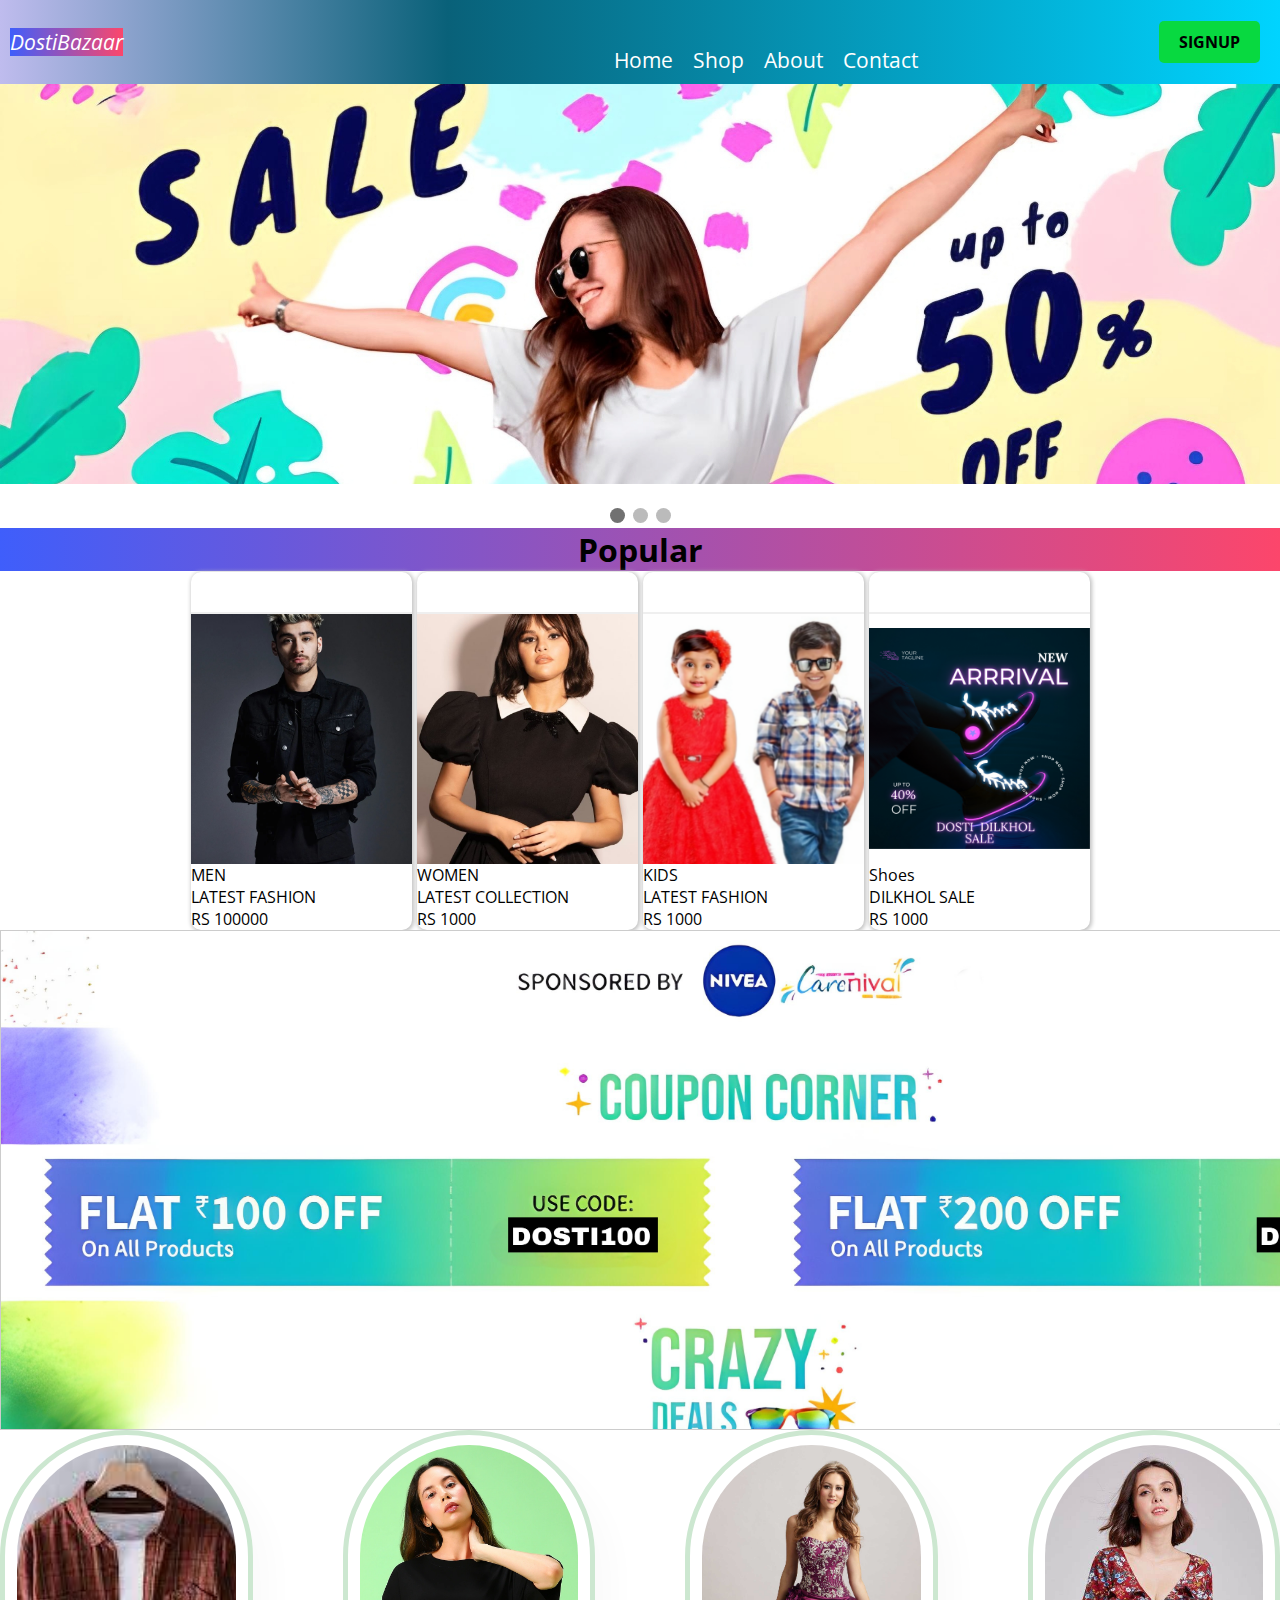
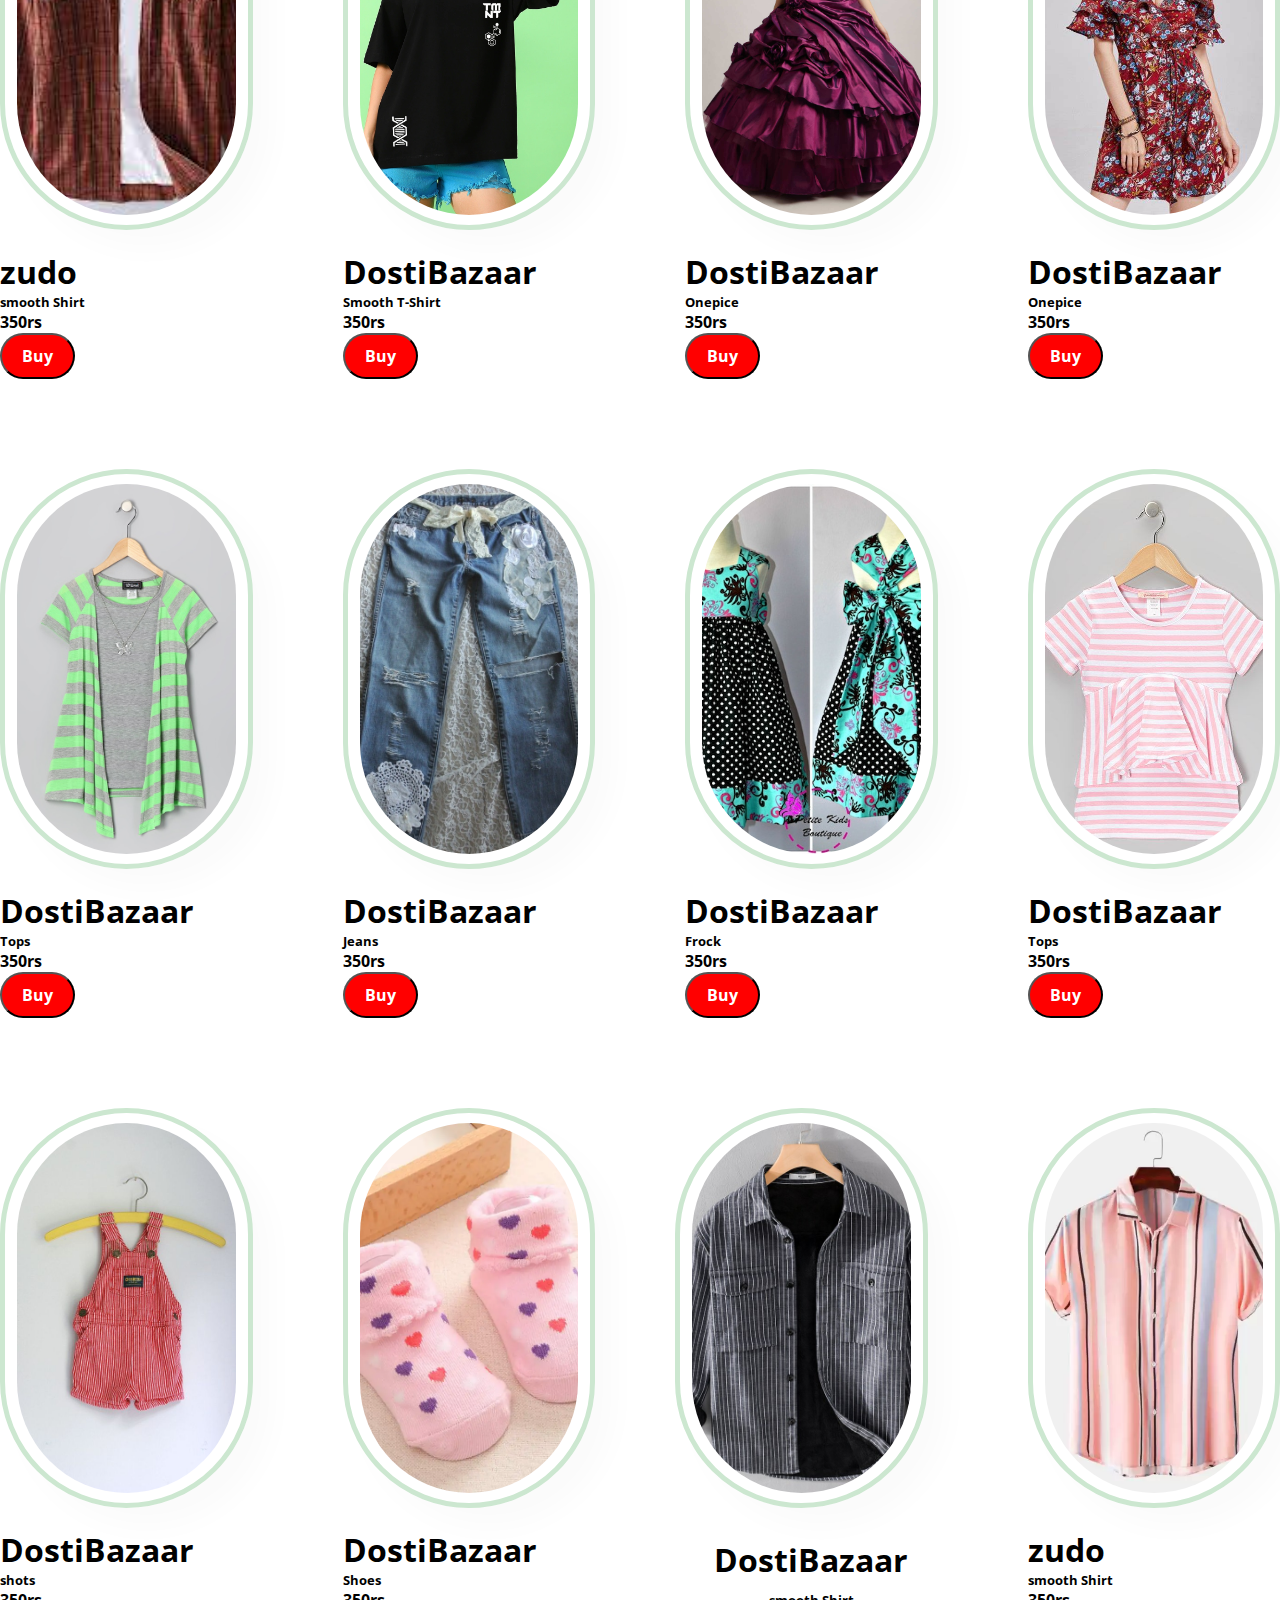
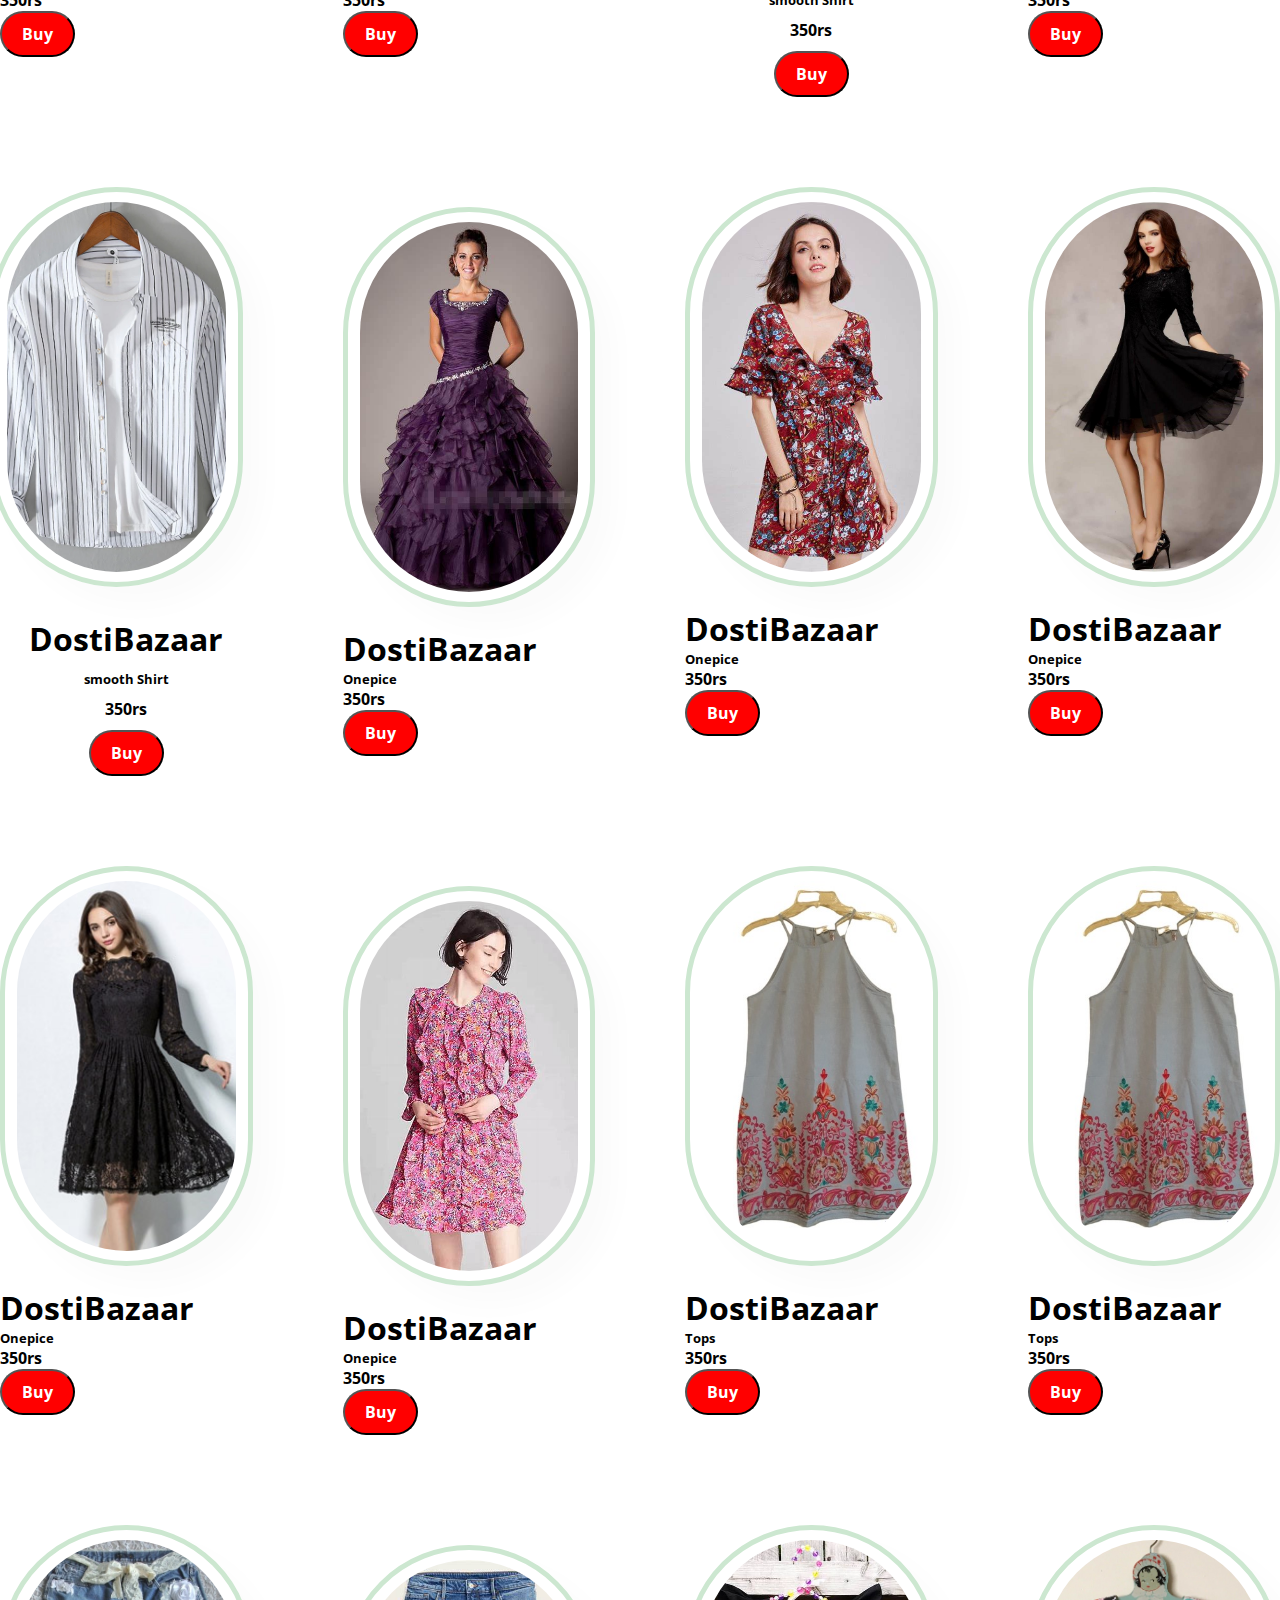
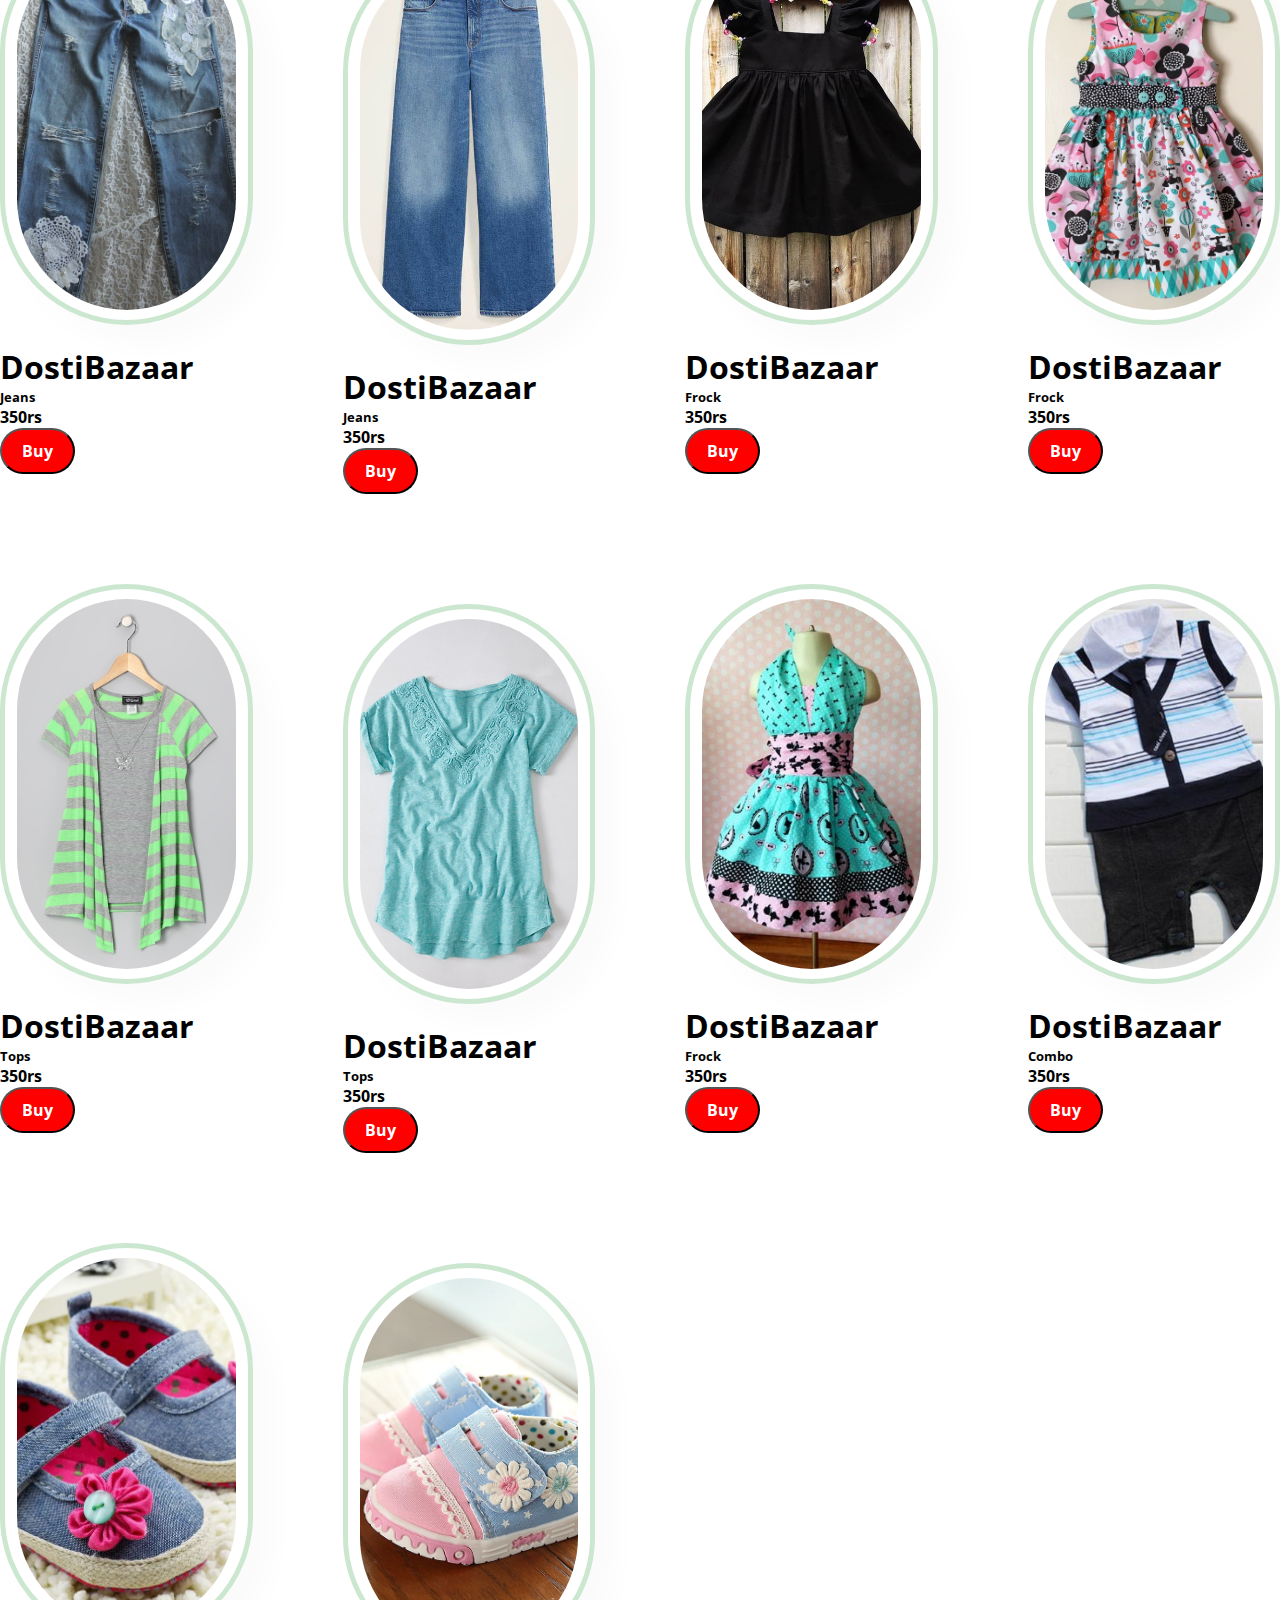
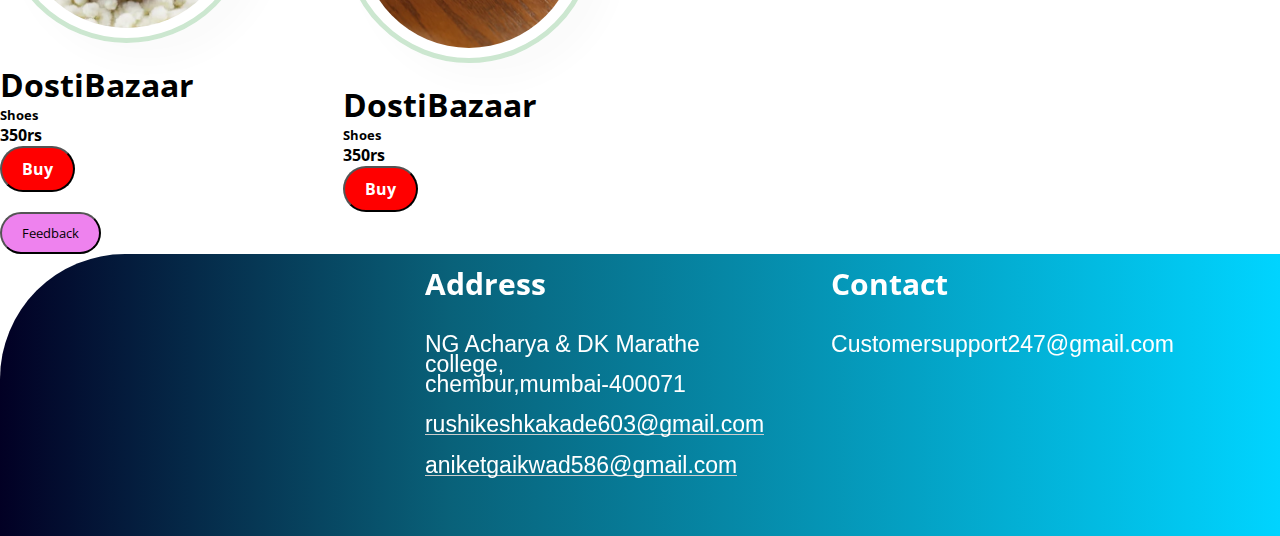
==== index.html @ b2322a6b "Update and rename index.php to index.html" ====
<!DOCTYPE html>
<html lang="en">

<head >
  <meta charset="UTF-8">
  <meta name="viewport" content="width=device-width, initial-scale=1.0">
  <title>DostiBazaar</title>
  <!-- Add your CSS links here -->
  <link rel="stylesheet" href="styles.css">
</head>

<body>


  <nav class="navbar">
    <i class="material-icons menu-icon" style="background: linear-gradient(90deg, rgba(63,94,251,1) 0%, rgba(252,70,107,1) 100%);">
    DostiBazaar
</i>

    <div class="logo">
      <div class="text" style="color:rgb(0, 0, 0);"></div>
    </div>
    <section id="hearder">
      <a href="#"><img src="" class="logo" alt=""></a>
       <div style="display: flex; justify-content: center;">
        <ul id="navbar" style="display: flex; list-style-type: none; padding: 0;">
            <li><a href="#" style="color: rgb(255, 255, 255);">Home</a></li>
            <li><a href="#shp" style="color: white; transition: color 0.3s ease;">Shop</a></li>
            <li><a href="about.html" style="color: white; transition: color 0.3s ease;">About</a></li>
            <li><a href="contact.html" style="color: white; transition: color 0.3s ease;">Contact</a></li>
            <li><a href="card.html"><i class="icon-suitcase"></i></a></li>
        </ul>
    </div>

    
  </section>

      <div class="group">
          <a href="login.php" class="in"> <button class="csbutton"><strong>SIGNUP</strong></button></a>
        </div>
      </div>






      </nav>
      <section>
        <div class="slideshow-container">
          <div class="mySlides fade" style="height: 400px;">
            <div class="numbertext"></div>
            <img src="slides/slide1.jpg" style="width:100%; height: 100%; object-fit: cover;">
          </div>
          <div class="mySlides fade" style="height: 400px;">
            <div class="numbertext"></div>
            <img src="slides/slide2.jpg" style="width:100%; height: 100%; object-fit: cover;">
          </div>
          <div class="mySlides fade" style="height: 400px;">
            <div class="numbertext"></div>
            <img src="slides/slide3.jpg" style="width:100%; height: 100%; object-fit: cover;">
          </div>
        </div>
      </section>
<br>

<div style="text-align:center">
  <span class="dot"></span> 
  <span class="dot"></span> 
  <span class="dot"></span> 
</div>

<section>
  
</section>
<section style="position: sticky;">
    <h1 id="th">Popular</h1>
  <div class="cards" id="shp">
    <div class="card">
      <div class="overlay">
        <a href="men.html"id="edit">View More</a>
      </div>
      <div class="head">
        <div class="heart" style="height:10px;width:10px;"></div>
      </div>
      <div class="image">
        <img src="clothings/MEN FSHIONS.jpg" alt="">
      </div>
      <div class="details">
        <div class="name">MEN
          <div class="description">LATEST FASHION</div>
        </div>

        <div class="price">RS 100000</div>

      </div>
      
    </div>
    
   
    <div class="card">
      <div class="overlay">
      
        <a href="women.html" id="edit">View More</a>
      </div>
      <div class="head">
        <div class="heart" style="height:10px;width:10px;"></div>
      </div>
      <div class="image">
        <img src="clothings/women fashion.jpg" alt="">
      </div>
      <div class="details">
        <div class="name">WOMEN
          <div class="description">LATEST COLLECTION</div>
        </div>

        <div class="price">RS 1000</div>

      </div>
    </div>
    <div class="card">
      <div class="overlay">
        <a href="kids.html" id="edit">View More</a>
      </div>
      <div class="head">
        <div class="heart" style="height:10px;width:10px;"></div>
      </div>
      <div class="image">
        <img src="clothings/kids.jpg" alt="">
      </div>
      <div class="details">
        <div class="name">KIDS
          <div class="description">LATEST FASHION</div>
        </div>

        <div class="price">RS 1000</div>

      </div>
    </div>
    <div class="card">
      <div class="overlay">
       
        <a href="shoes.html" id="edit">View More</a>
      </div>
      <div class="head">
        <div class="heart" style="height:10px;width:10px;"></div>
      </div>
      <div class="image">
        <img src="clothings/SHOES.png" alt="">
      </div>
      <div class="details">
        <div class="name">Shoes
          <div class="description">DILKHOL SALE</div>
        </div>

        <div class="price">RS 1000</div>

      </div>
    </div>
    
  </section>

  


  <div class="image-container">
    <div class="image-cover" style="background-image: url('images/newcover.jpg');"></div>
  </div>

  </div>
</section>
  <section id="prodct1" class="section-p1">
    <div class="pro-container">

        <div class="pro1">
          
            <img src="clothes/men/pro1.jpg">
            <span><h1>DostiBazaar</h1></span>
            <h5>smooth Shirt</h5>
            <h4>350rs</h4>
            <a href="payment.html"><button type="submit" id="but"><h3>Buy</h3></button></a>
         
        </div>
    </div>
    <div class="pro1">
     <img src="clothes/men/pro2.jpg"> 
        <span><h1>zudo</h1></span>
        <h5>smooth Shirt</h5>
        <h4>350rs</h4> 
        <a href="payment.html"><button type="submit" id="but"><h3>Buy</h3></button></a>
      </div>
    <div class="pro1">
     <img src="clothes/men/pro6.webp">
         <span><h1>zudo</h1></span>
        <h5>smooth Shirt</h5>
        <h4>350rs</h4> 
        <a href="payment.html"><button type="submit" id="but"><h3>Buy</h3></button></a>
         </div>


        <div class="pro-container">
            <div class="pro1">
                <img src="clothes/men/pro8.webp">
                <span><h1>DostiBazaar</h1></span>
                <h5>smooth Shirt</h5>
                <h4>350rs</h4>
                <a href="payment.html"><button type="submit" id="but"><h3>Buy</h3></button></a>
                
            </div>
        </div>

        <div class="pro1">
         <img src="clothes/girl/pro2.webp"> 
            <span><h1>DostiBazaar</h1></span>
            <h5>Smooth T-Shirt</h5>
            <h4>350rs</h4> 
            <a href="payment.html"><button type="submit" id="but"><h3>Buy</h3></button></a>
           
        </div>
        <div class="pro1">
         <img src="clothes/girl/pro3.jpeg" >
             <span><h1>DostiBazaar</h1></span>
            <h5>Onepice</h5>
            <h4>350rs</h4> 
            <a href="payment.html"><button type="submit" id="but"><h3>Buy</h3></button></a>
            
        </div>
        <div class="pro1">
         <img src="clothes/girl/pro8 - Copy.jpeg" >
             <span><h1>DostiBazaar</h1></span>
            <h5>Onepice</h5>
            <h4>350rs</h4> 
            <a href="payment.html"><button type="submit" id="but"><h3>Buy</h3></button></a>
            
        </div>
        <div class="pro1">
         <img src="clothes/girl/pro5.jpg" >
             <span><h1>DostiBazaar</h1></span>
            <h5>Onepice</h5>
            <h4>350rs</h4>
            <a href="payment.html"><button type="submit" id="but"><h3>Buy</h3></button></a>
            
        </div>
        <div class="pro1">
         <img src="clothes/girl/pro6.jpg" >
             <span><h1>DostiBazaar</h1></span>
            <h5>Onepice</h5>
            <h4>350rs</h4> 
            <a href="payment.html"><button type="submit" id="but"><h3>Buy</h3></button></a>
            
        </div>
        <div class="pro1">
         <img src="clothes/girl/pro7.jpeg" >
             <span><h1>DostiBazaar</h1></span>
            <h5>Onepice</h5>
            <h4>350rs</h4>
            <a href="payment.html"><button type="submit" id="but"><h3>Buy</h3></button></a>
            
        </div>
        <div class="pro1">
         <img src="clothes/girl/pro8.jpeg" >
             <span><h1> DostiBazaar</h1></span>
            <h5>Onepice</h5>
            <h4>350rs</h4> 
            <a href="payment.html"><button type="submit" id="but"><h3>Buy</h3></button></a>
            
        </div>
        <div class="pro1">
         <img src="clothes/girl/pro9.jpeg" >
             <span><h1>DostiBazaar</h1></span>
            <h5>Onepice</h5>
            <h4>350rs</h4> 
            <a href="payment.html"><button type="submit" id="but"><h3>Buy</h3></button></a>
            
        </div>
        <div class="pro1">
         <img src="clothes/girl/pro10.jpg" >
             <span><h1>DostiBazaar</h1></span>
            <h5>Tops</h5>
            <h4>350rs</h4> 
            <a href="payment.html"><button type="submit" id="but"><h3>Buy</h3></button></a>
        </div>
        <div class="pro1">
         <img src="clothes/kids/pro4.jpg" >
             <span><h1>DostiBazaar</h1></span>
            <h5>Tops</h5>
            <h4>350rs</h4> 
            <a href="payment.html"><button type="submit" id="but"><h3>Buy</h3></button></a>
        </div>
        <div class="pro1">
         <img src="clothes/girl/pro10.jpg" >
             <span><h1>DostiBazaar</h1></span>
            <h5>Tops</h5>
            <h4>350rs</h4> 
            <a href="payment.html"><button type="submit" id="but"><h3>Buy</h3></button></a>
        </div>
        <div class="pro1">
          <img src="clothes/girl/pro12.jpg" >
             <span><h1>DostiBazaar</h1></span>
            <h5>Jeans</h5>
            <h4>350rs</h4> 
            <a href="payment.html"><button type="submit" id="but"><h3>Buy</h3></button></a>
        </div>
        <div class="pro1">
         <img src="clothes/girl/pro12.jpg" >
             <span><h1> DostiBazaar</h1></span>
            <h5>Jeans</h5>
            <h4>350rs</h4> 
            <a href="payment.html"><button type="submit" id="but"><h3>Buy</h3></button></a>
        </div>
        <div class="pro1">
         <img src="clothes/girl/pro0.jpeg" >
             <span><h1>DostiBazaar</h1></span>
            <h5>Jeans</h5>
            <h4>350rs</h4> 
            <a href="payment.html"><button type="submit" id="but"><h3>Buy</h3></button></a>
        </div>
         <div class="pro1">
             <img src="clothes/kids/pro1.jpg"> 
          <span><h1>DostiBazaar</h1></span>
          <h5>Frock</h5>
          <h4>350rs</h4> 
          <a href="payment.html"><button type="submit" id="but"><h3>Buy</h3></button></a>
      </div>
      <div class="pro1">
       <img src="clothes/kids/pro2.jpg" >
           <span><h1>DostiBazaar</h1></span>
          <h5>Frock</h5>
          <h4>350rs</h4> 
          <a href="payment.html"><button type="submit" id="but"><h3>Buy</h3></button></a>
      </div>
      <div class="pro1">
       <img src="clothes/kids/pro3.jpg" >
           <span><h1>DostiBazaar</h1></span>
          <h5>Frock</h5>
          <h4>350rs</h4> 
          <a href="payment.html"><button type="submit" id="but"><h3>Buy</h3></button></a>
      </div>
      <div class="pro1">
       <img src="clothes/kids/pro4.jpg" >
           <span><h1>DostiBazaar</h1></span>
          <h5>Tops</h5>
          <h4>350rs</h4> 
          <a href="payment.html"><button type="submit" id="but"><h3>Buy</h3></button></a>
      </div>
      <div class="pro1">
       <img src="clothes/kids/pro5.jpg" >
           <span><h1>DostiBazaar</h1></span>
          <h5>Tops</h5>
          <h4>350rs</h4> 
          <a href="payment.html"><button type="submit" id="but"><h3>Buy</h3></button></a>
      </div>
      <div class="pro1">
       <img src="clothes/kids/pro6.jpeg" >
           <span><h1>DostiBazaar</h1></span>
          <h5>Tops</h5>
          <h4>350rs</h4> 
          <a href="payment.html"><button type="submit" id="but"><h3>Buy</h3></button></a>
      </div>
      <div class="pro1">
       <img src="clothes/kids/pro7.jpeg" >
           <span><h1>DostiBazaar</h1></span>
          <h5>Frock</h5>
          <h4>350rs</h4> 
          <a href="payment.html"><button type="submit" id="but"><h3>Buy</h3></button></a>
      </div>
      <div class="pro1">
        <img src="clothes/kids/pro8.jpg" >
           <span><h1>DostiBazaar</h1></span>
          <h5>shots</h5>
          <h4>350rs</h4> 
          <a href="payment.html"><button type="submit" id="but"><h3>Buy</h3></button></a>
      </div>
      <div class="pro1">
       
          <img src="clothes/kids/pro9.jpeg" >
           <span><h1>DostiBazaar</h1></span>
          <h5>Combo</h5>
          <h4>350rs</h4> 
          <a href="payment.html"><button type="submit" id="but"><h3>Buy</h3></button></a>
      </div>
      <div class="pro1">
       
          <img src="clothes/kids/pro10.webp" >
           <span><h1>DostiBazaar</h1></span>
          <h5>Shoes</h5>
          <h4>350rs</h4> 
          <a href="payment.html"><button type="submit" id="but"><h3>Buy</h3></button></a>
      </div>
      <div class="pro1">
       
          <img src="clothes/kids/pro11.webp" >
           <span><h1>DostiBazaar</h1></span>
          <h5>Shoes</h5>
          <h4>350rs</h4> 
          <a href="payment.html"><button type="submit" id="but"><h3>Buy</h3></button></a>
      </div>
      <div class="pro1">
       
          <img src="clothes/kids/pro12.webp" >
           <span><h1>DostiBazaar</h1></span>
          <h5>Shoes</h5>
          <h4>350rs</h4> 
          <a href="payment.html"><button type="submit" id="but"><h3>Buy</h3></button></a>
      </div>
      <div class="pro1">
       
         
  </section>
  <a href="feedbacks.html"><button style="background-color: violet;">Feedback</button></a>





    
    <footer>
      <div class="row">
          <div class="col">
              <img src="" class="logo">
              
          </div>
          <div class="col">
              <h3>Address</h3>
              <p>NG Acharya & DK Marathe college,</p>
              <p>chembur,mumbai-400071</p>
              <p class="email-id">rushikeshkakade603@gmail.com </p>
              <p class="email-id">aniketgaikwad586@gmail.com</p>
  
          </div>
          <div class="col">
              <h3>Contact</h3>
              <p> Customersupport247@gmail.com</p>
          </div>
      </div>
  
           
      </div>
  </footer>
      

     
      
     

  


  <!-- Add your JavaScript links here -->
  <script src="script.js"></script>
</body>



</html>
---- styles.css ----
@import url('https://fonts.googleapis.com/css?family=Open+Sans');

:root {
  --theme-bg-color: #008DDA;
  --theme-color: white;
   
  
}

* {
  margin: 0;
  padding: 0;
  box-sizing: border-box;
  font-family: 'Open Sans', sans-serif;
  
}
.body,head{
  height: 0;
  width: 0;
  overflow-x: hidden;
  
}



        
.navbar {
  display: flex;
  align-items: center;
  justify-content: space-between;
  font-size: 1.3rem;
  padding: 10px;
  background: rgb(199, 197, 232);
background: linear-gradient(90deg, rgb(191, 188, 238) 0%, rgba(9,97,121,1) 35%, rgba(0,212,255,1) 100%);
  color: var(--theme-color, white);
}

.navbar a {
  color: inherit;
  text-decoration: none;
  padding: 0 10px;
}

.navbar a:hover {
  color: gold;
  animation: pulse 0.5s ease-in-out;
}

@keyframes pulse {
  0% { color: gold; }
  50% { color: white; }
  100% { color: gold; }
}

.csbutton {
  background-color: #08d940;
  color: rgb(0, 0, 0);
  border: none;
  padding: 10px 20px;
  text-align: center;
  text-decoration: none;
  font-size: 16px;
  cursor: pointer;
  border-radius: 5px;
}

.csbutton:hover {
  background-color: #ffffff;
}

.logo img {
  max-width: 40px;
  margin-bottom: 0;
}

@media only screen and (max-width: 768px) {
  
  .navbar {
    flex-direction: column;
    align-items: center;
  }
  .navbar-items-container {
    flex-direction: column;
  }
  .logo {
    margin-bottom: 20px;
  }
  .csbutton {
    padding: 8px 16px;
    font-size: 14px;
  }
}

@media only screen and (max-width: 375px) {
  SS styles for iPhone screens */

  .navbar {
    flex-direction: column;
    align-items: center;
  }
  .navbar-items-container {
    flex-direction: column;
  }
  .logo {
    margin-bottom: 20px;
  }
  .csbutton {
    padding: 8px 16px;
    font-size: 14px;
  }
  

}






/* Slideshow container */
.slideshow-container {
  max-width: 100%;
  position: relative;
  margin: auto;
}


@media only screen and (max-width: 768px) {
  .slideshow-container {
    width: 100%; /* Set width to 100% on smaller screens */
    height: 10; /* Set height to auto on smaller screens */
    overflow-x: hidden;
    position: sticky;
  }
}

/* Caption text */
.text {
  color: #f2f2f2;
  font-size: 15px;
  padding: 8px 12px;
  position: absolute;
  bottom: 8px;
  width: 100%;
  text-align: center;
}

/* Number text (1/3 etc) */
.numbertext {
  color: #f2f2f2;
  font-size: 12px;
  padding: 8px 12px;
  position: absolute;
  top: 0;
}

/* The dots/bullets/indicators */
.dot {
  height: 15px;
  width: 15px;
  margin: 0 2px;
  background-color: #bbb;
  border-radius: 50%;
  display: inline-block;
  transition: background-color 0.6s ease;
}

.active {
  background-color: #717171;
}

/* Fading animation */
.fade {
  animation-name: fade;
  animation-duration: 1.5s;
}

@keyframes fade {
  from {opacity: .4} 
  to {opacity: 1}
}

#th{
  display: flex;
  justify-content: center;
  background: linear-gradient(90deg, rgba(63,94,251,1) 0%, rgba(252,70,107,1) 100%);




}


/* Cards container */
.cards {
  padding: 0.5px;
  display: grid;
  grid-template-columns: repeat(auto-fit, minmax(200px, 1fr));
  max-width: 900px;
  grid-gap: 5px;
  margin: 0 auto;
  position: sticky;
  top: 0;
  z-index: 100;
  background-color: white; /* Add a background color to hide the cards behind it */
}

.card {
  display: flex;
  flex-direction: column;
  position: relative;
  overflow: hidden;
  border-radius: 10px;
  box-shadow: 1px 1px 4px 1px rgb(193, 193, 193);
}

.card .head {
  display: flex;
  padding: 15px;
  border-bottom: 2px solid #efefef;
}

.card .image {
  position: relative;
  display: flex;
  align-items: center;
  justify-items: center;
  overflow: hidden;
  height: 250px;
  
}



.card img {
  width: 100%;
  max-width: 2m00px;
  height: auto;
  display: block;
}

#edit{
  color: #f9f9f9;
}
body{
  overflow-x: hidden;
}



.card .overlay {
  position: absolute;
  height: 100%;
  width: 100%;
  background: #ff4747;
  z-index: 1;
  display: flex;
  align-items: center;
  justify-content: center;
  flex-direction: column;
  display: none;
}

.card:hover .overlay { 
  display: flex;
  animation: 0.5s visible;
}

.section-p1 {
  display: grid;
  grid-template-columns: repeat(auto-fill, minmax(300px, 1fr));
  grid-gap: 10px;
}

.image-container {
  width: 1500px; /* Adjust container width */
  height: 500px; /* Adjust container height */
  position: relative;
  overflow: hidden;
  border: 1px solid #ccc; /* Optional: Add border for better visibility */
}

.image-cover {
  width: 100%;
  height: 100%;
  background-size: cover;
  background-position: center;
}

@media only screen and (max-width: 768px) {
  .image-container {
    width: 100%; /* Set width to 100% on smaller screens */
    height: relative; /* Set height to auto on smaller screens */
  }
}


.pro-container {
  display: flex;
  flex-wrap: wrap;
  gap: 20px;
}

.pro-container>div {
  flex: 1 1 200px;
  display: flex;
  flex-direction: column;
  align-items: center;
  gap: 10px;
}

.pro1 img,
.pro2 img,
.pro3 img {
  display: block;
  width: 100%;
  height: 400px;
  /* Set the height to your desired size */
  object-fit: cover;
  padding: 10px 12px;
  border: 5px solid #cce7d0;
  border-radius: 150px;
  cursor: pointer;
  box-shadow: 20px 20px 30px rgba(0, 0, 0, 0.02);
  margin-bottom: 20px;
  margin-right: 20px;
  /* Add space between images */
}

/* Remove margin-right for the last image in each row */
.pro1:nth-child(3n) img,
.pro2:nth-child(3n) img,
.pro3:nth-child(3n) img {
  margin-right: 0;
}

/* Adjust margin-top for the sixth image in each row */
.pro1:nth-child(6n) img,
.pro2:nth-child(6n) img,
.pro3:nth-child(6n) img {
  margin-top: 20px;
  /* Add margin-top to align with the top row */
}

.section-p1 {
  display: grid;
  grid-template-columns: repeat(auto-fit, minmax(200px, 1fr));
  /* Adjust column width as needed */
  gap: 90px;
  /* Add the desired gap between grid items */
}

/* Reverse the order of items in one column */
.section-p1>div:nth-child(3n+2) {
  order: -1;
}

div h5 {
  margin: 0%;
  padding: 0%;
}

div h4 {
  margin: 0%;
  padding: 0%;
}

div h1 {
  margin: 0%;
  padding: 0%;
}

.circle {
  width: 50px;
  /* Set the width and height to your desired circle size */
  height: 50px;
  border-radius: 50%;
  /* Make it a circle */
  background-color: #ccc;
  /* Set the background color */
  display: inline-block;
  /* Ensure it behaves like an inline element */
  margin-right: 10px;
  /* Add some spacing between the circle and the image */
}.row {
  width: 85%;
  margin: auto;
  display: flex;
  flex-wrap: wrap;
  align-items: flex-start;
  justify-content: space-between;
}

.col {
  flex-basis: 25%;
  padding: 10px;
  
}

.logo {
  width: 80px;
  margin-bottom: 30px;
}

.col h3 {
  width: fit-content;
  margin-bottom: 10px
  
}

/* Contact section */
.contact {
  padding: 50px 0;
  background-color: #f9f9f9;
  text-align: left;
}

.contact h2 {
  margin-bottom: 20px;
}

.contact-form {
  max-width: 600px;
  margin: 0 auto;
}

.contact-form input,
.contact-form textarea {
  width: 100%;
  padding: 10px;
  margin-bottom: 10px;
  border: 1px solid #ccc;
  border-radius: 5px;
}

.contact-form textarea {
  height: 150px;
}

.contact-form button {
  background-color: #008DDA;
  color: white;
  border: none;
  padding: 10px 20px;
  cursor: pointer;
  border-radius: 5px;
}

.contact-form button:hover {
  background-color: #005580;
}

/* Footer */
footer{
  width: 100%;
  position: absolute;
  background: rgb(2,0,36);
background: linear-gradient(90deg, rgba(2,0,36,1) 0%, rgba(9,97,121,1) 35%, rgba(0,212,255,1) 100%);
  color: #fff;
  padding: 10px 0 30px;
  border-top-left-radius: 125px;
  font-size: 13px;
  line-height: 20px;
}

footer img{
   padding-left: 30px;
  padding-top: 50px;
}
.row{
  width: 85%;
  margin: auto;
  display: flex;
  flex-wrap: wrap;
  align-items: flex-start;
  justify-content: space-between;
}
.col{
   flex-basis: 25%;
   padding: 10px;
   position: sticky;
   
}
.logo{
  width: 80px;
  margin-bottom: 30px;
} 
.col h3{
  width: fit-content;
  margin-bottom: 40px;
  position: relative;
  display: flex;
  padding-right: 0px;
  font-size: 30px;
}
.col p{
  font-family: 'Franklin Gothic Medium', 'Arial Narrow', Arial, sans-serif;
  font-size: 23px;
  text-decoration: none;
  
}
.email-id{
  width: fit-content;
  border-bottom: 1px solid #ccc;
  margin: 20px 0;
}




button {
  align-items: center;
  border-radius: 100px;
  padding-top: 10px;
  padding-bottom: 10px;
  padding-left: 20px;
  padding-right: 20px;
}

#but{
  color: white;
  background-color: red;
}
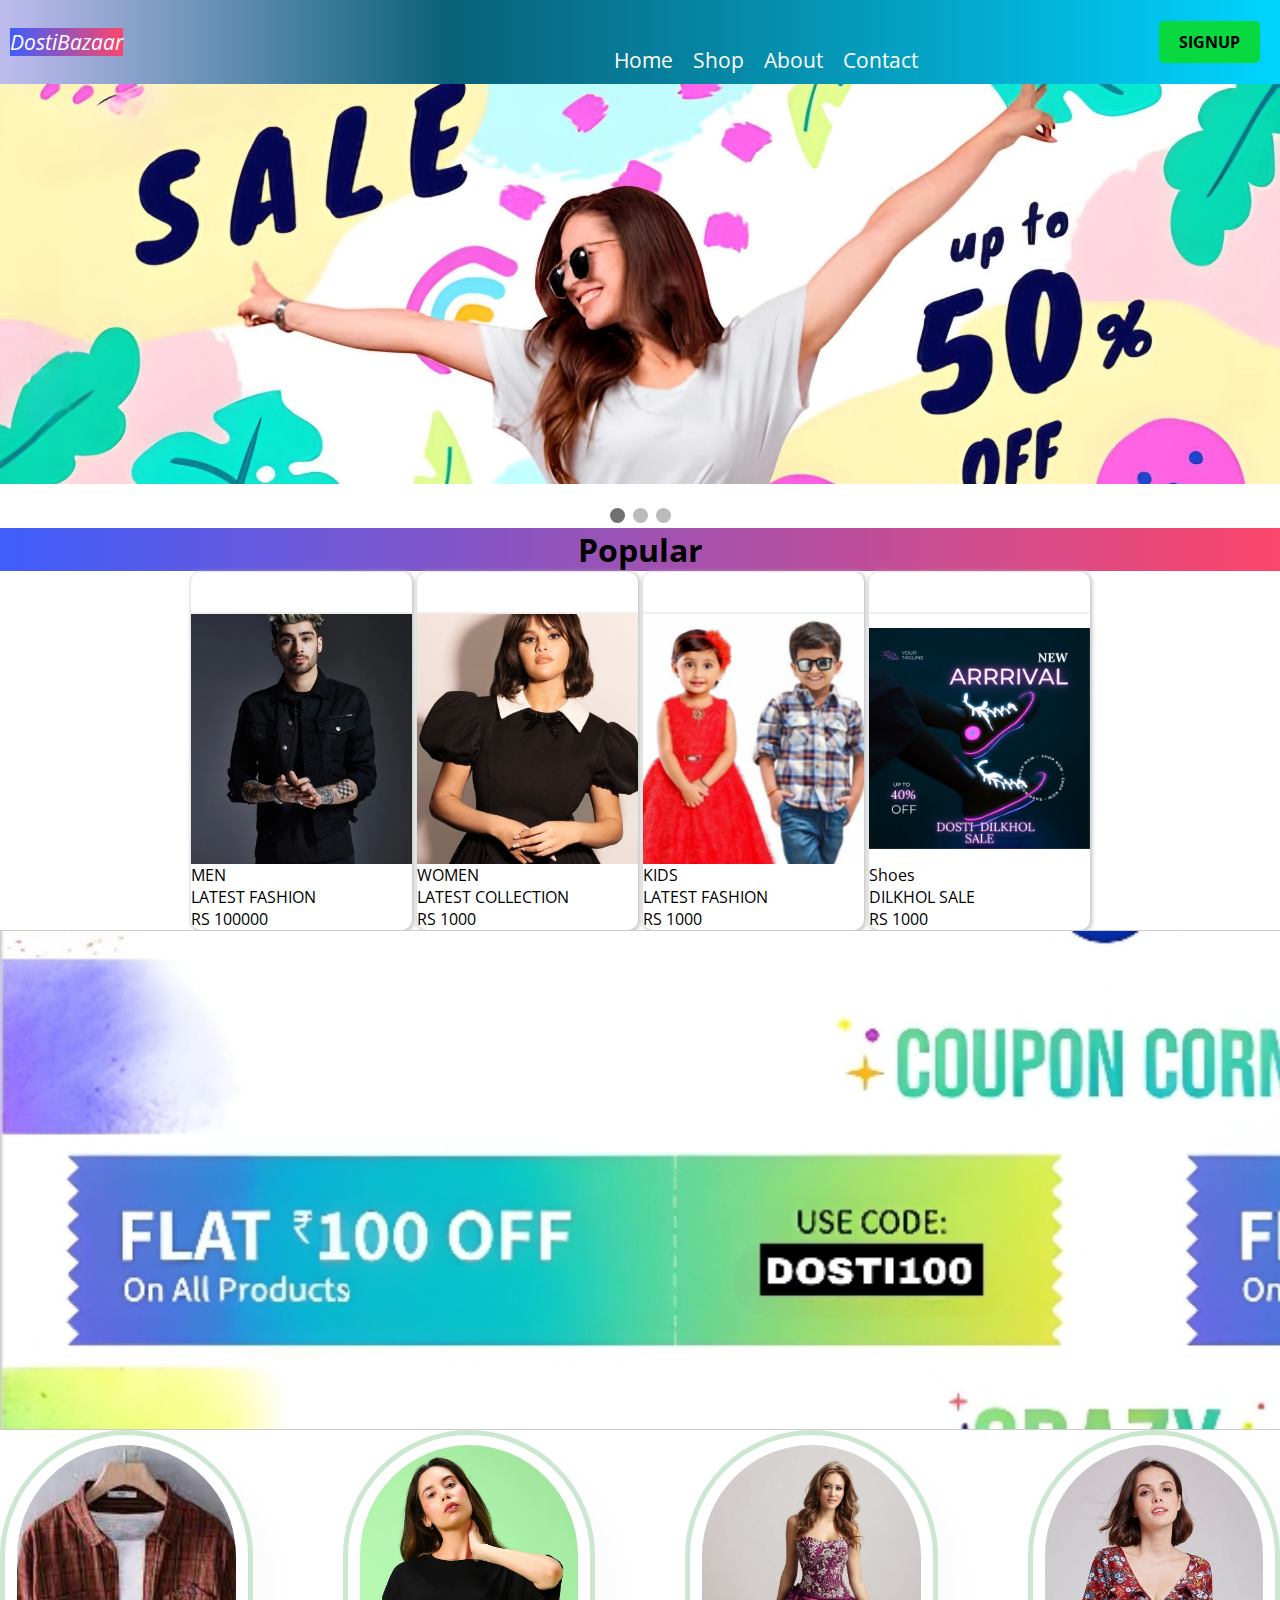
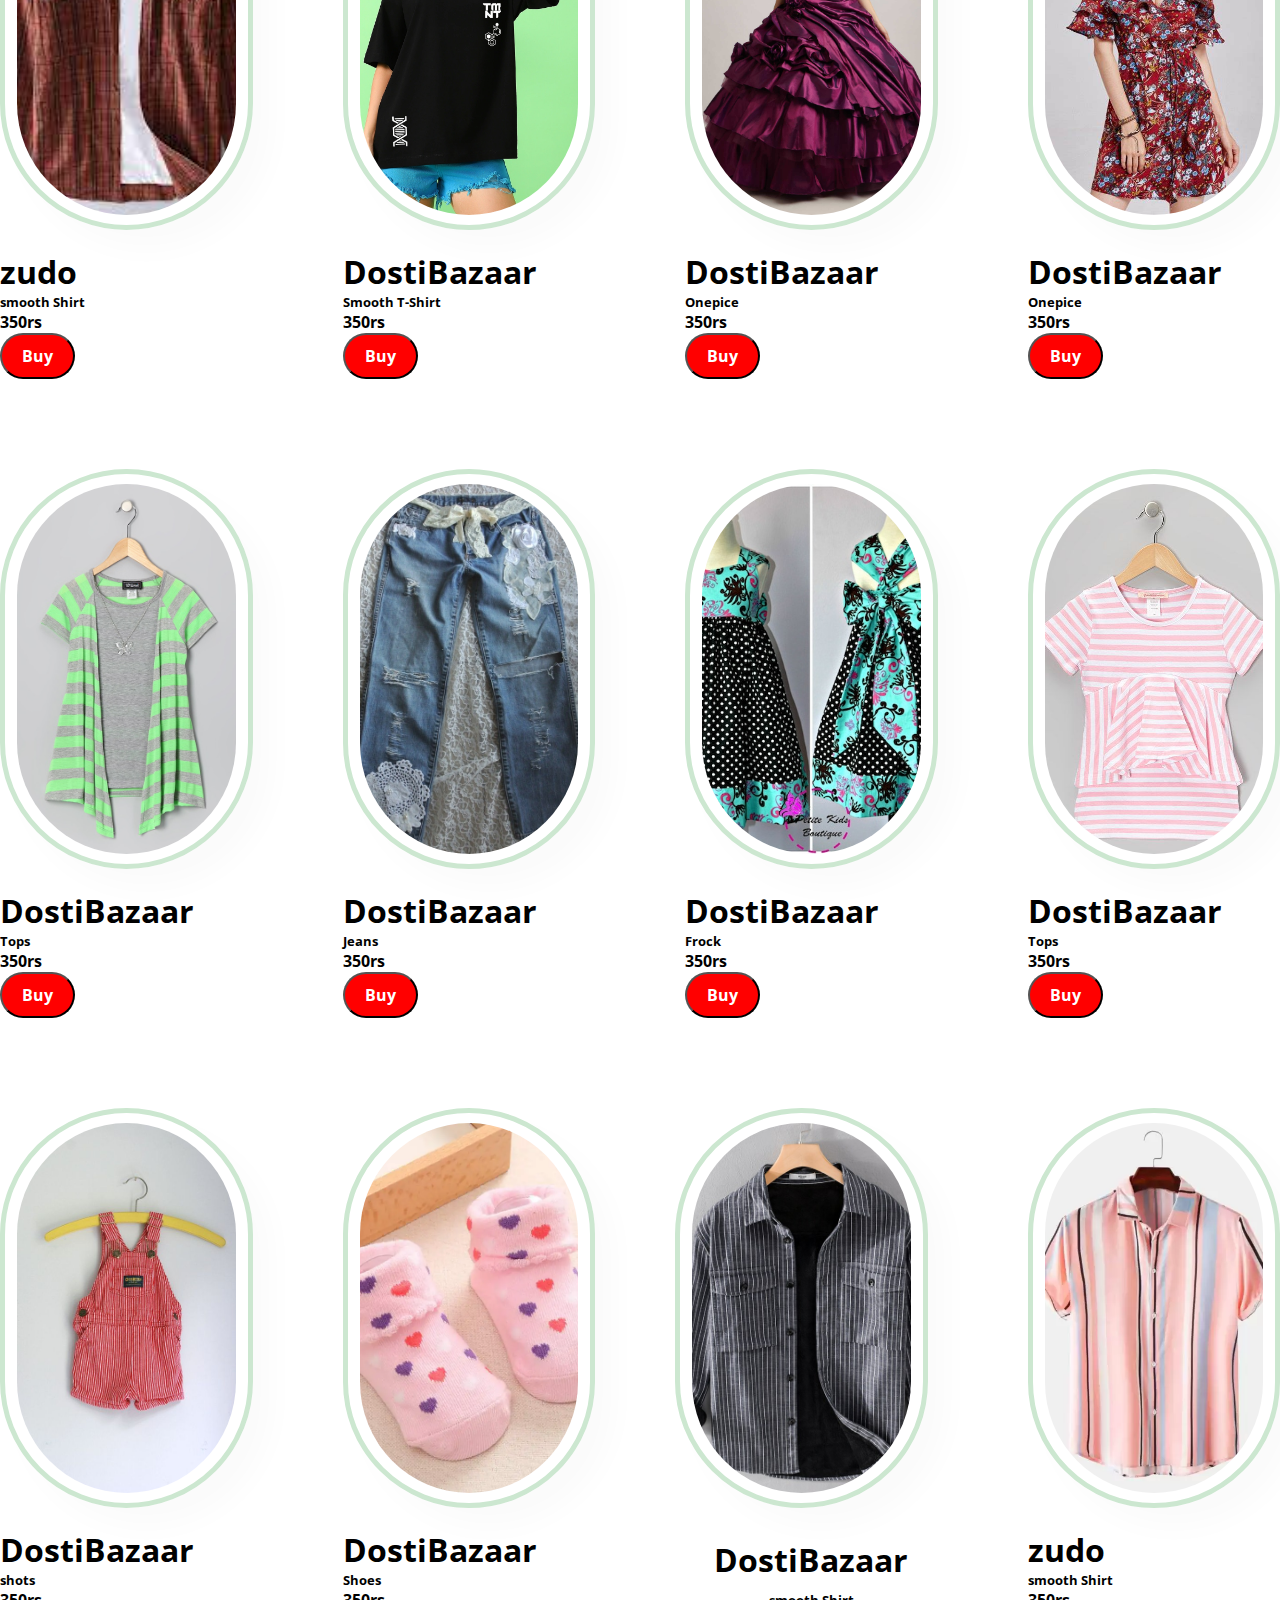
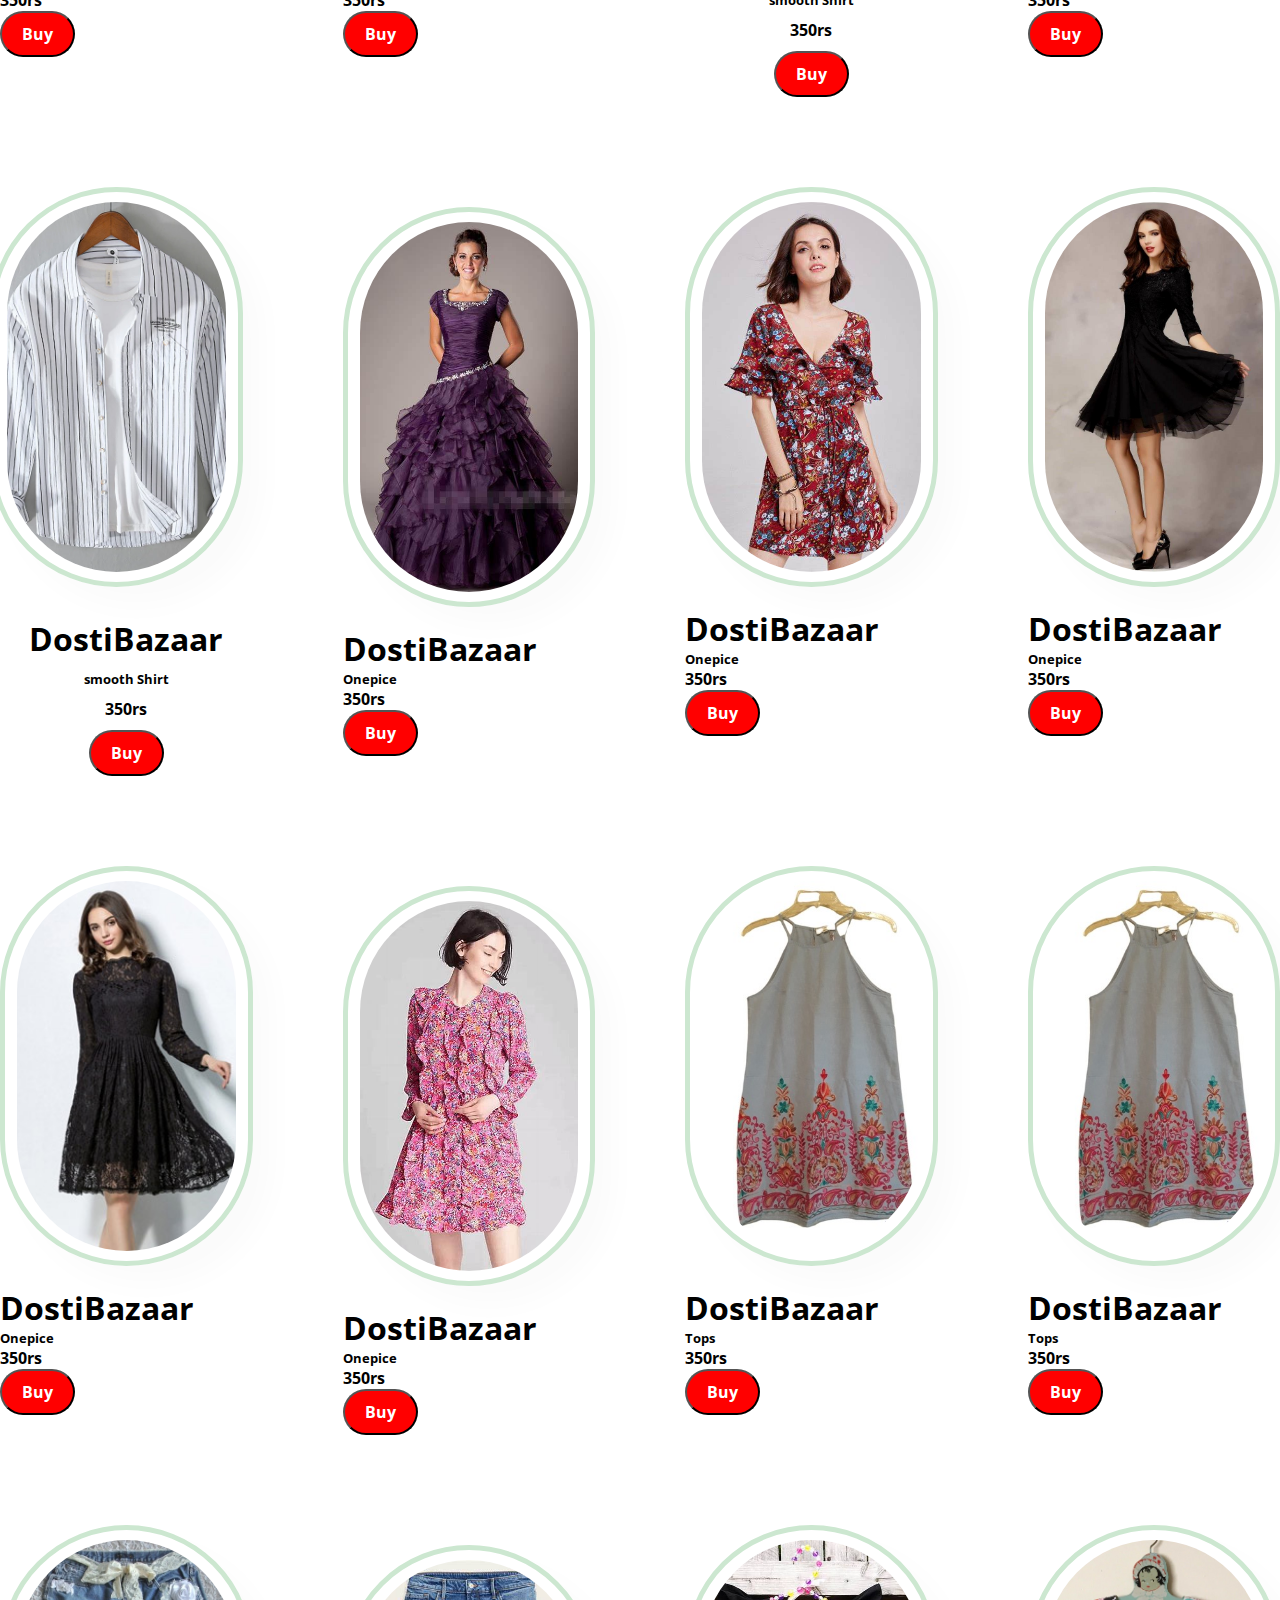
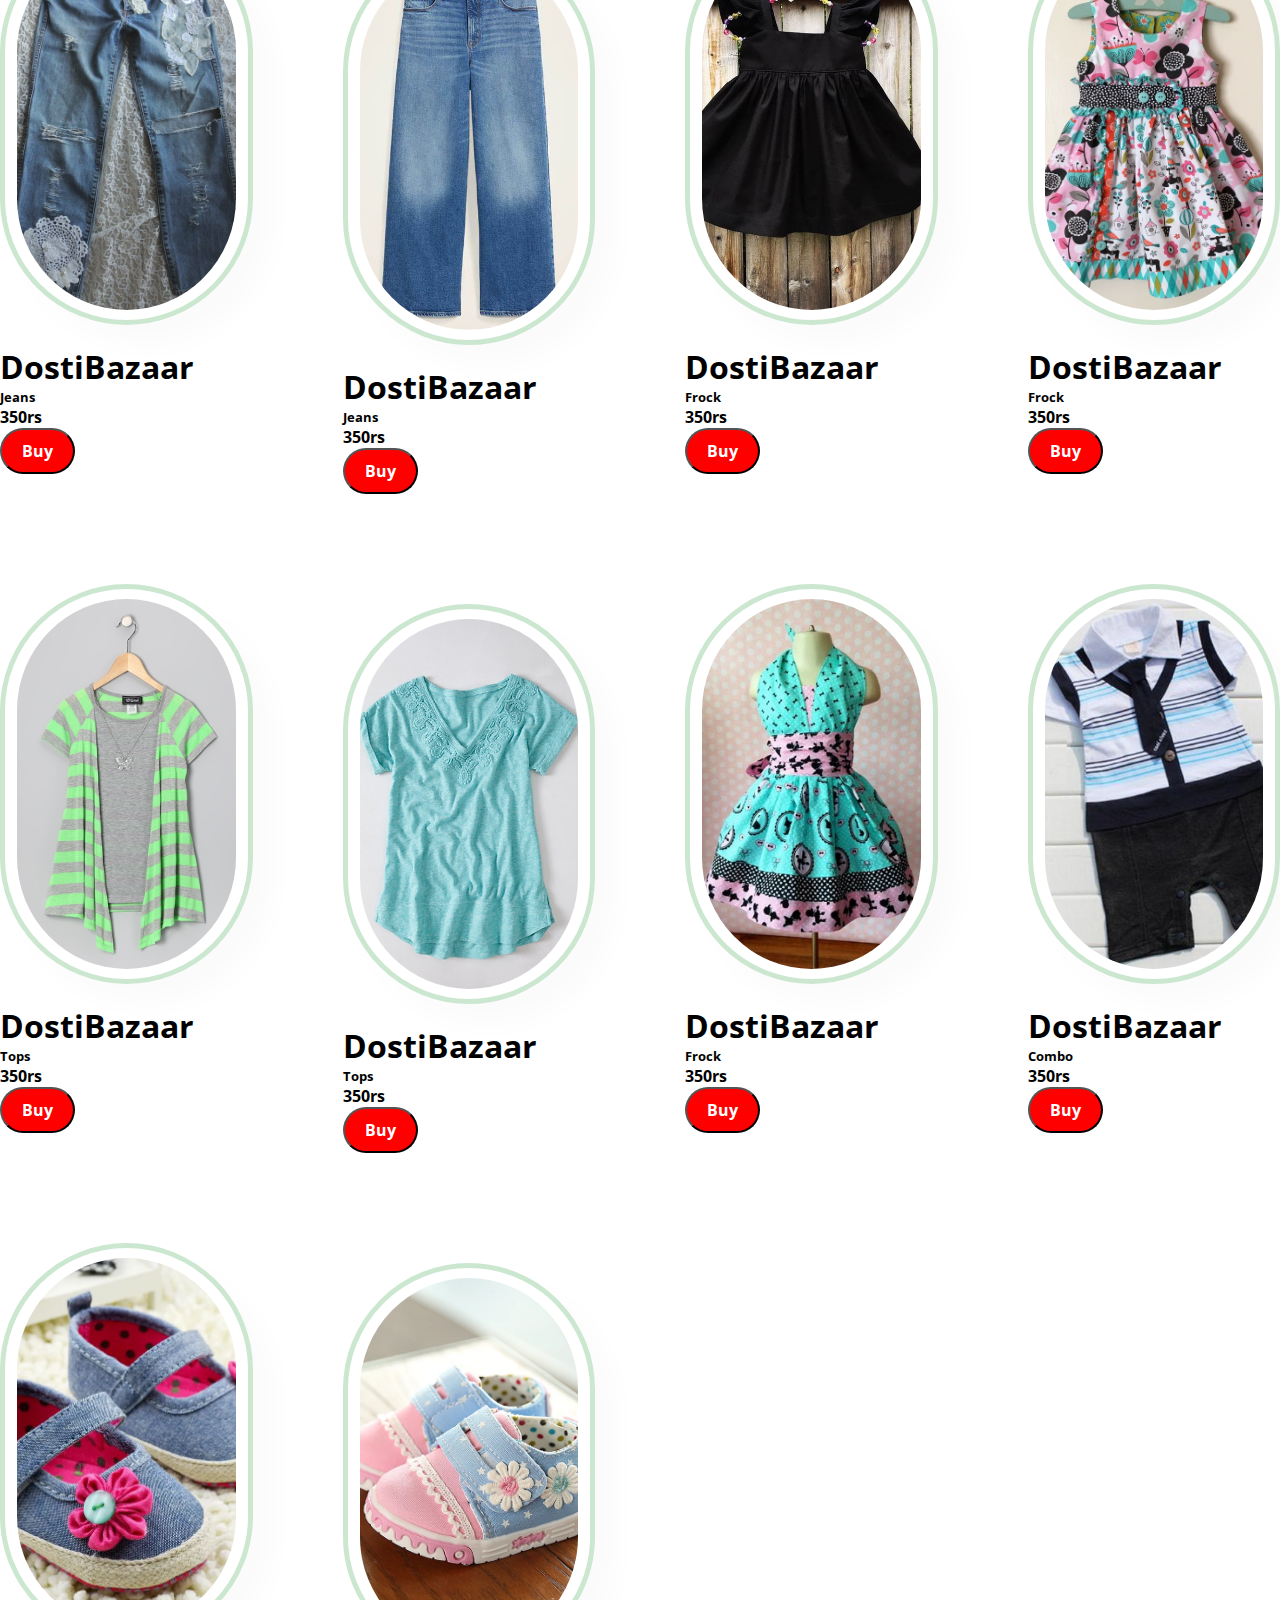
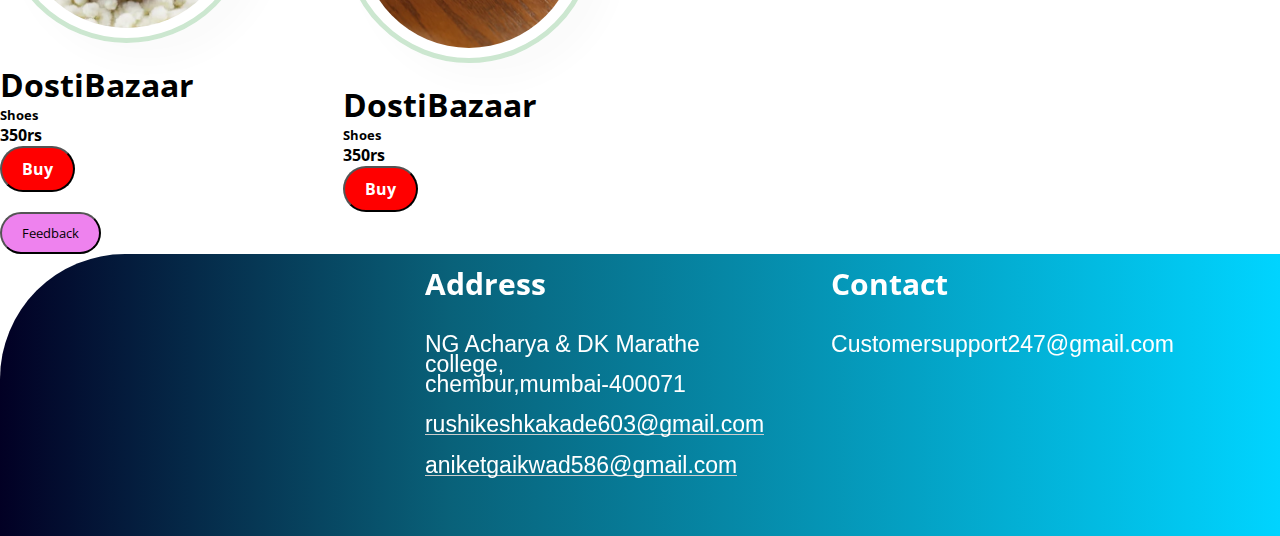
==== commit 6960fc9d: "Update index.html" ====
--- a/index.html
+++ b/index.html
@@ -36,7 +36,7 @@
   </section>
 
       <div class="group">
-          <a href="login.php" class="in"> <button class="csbutton"><strong>SIGNUP</strong></button></a>
+          <a href="login.html" class="in"> <button class="csbutton"><strong>SIGNUP</strong></button></a>
         </div>
       </div>
 
@@ -164,7 +164,7 @@
 
 
   <div class="image-container">
-    <div class="image-cover" style="background-image: url('images/newcover.jpg');"></div>
+    <div class="image-cover" style="background-image: url('pcnav.jpg');"></div>
   </div>
 
   </div>
@@ -437,13 +437,6 @@
            
       </div>
   </footer>
-      
-
-     
-      
-     
-
-  
 
 
   <!-- Add your JavaScript links here -->
@@ -453,3 +446,4 @@
 
 
 </html>
+
